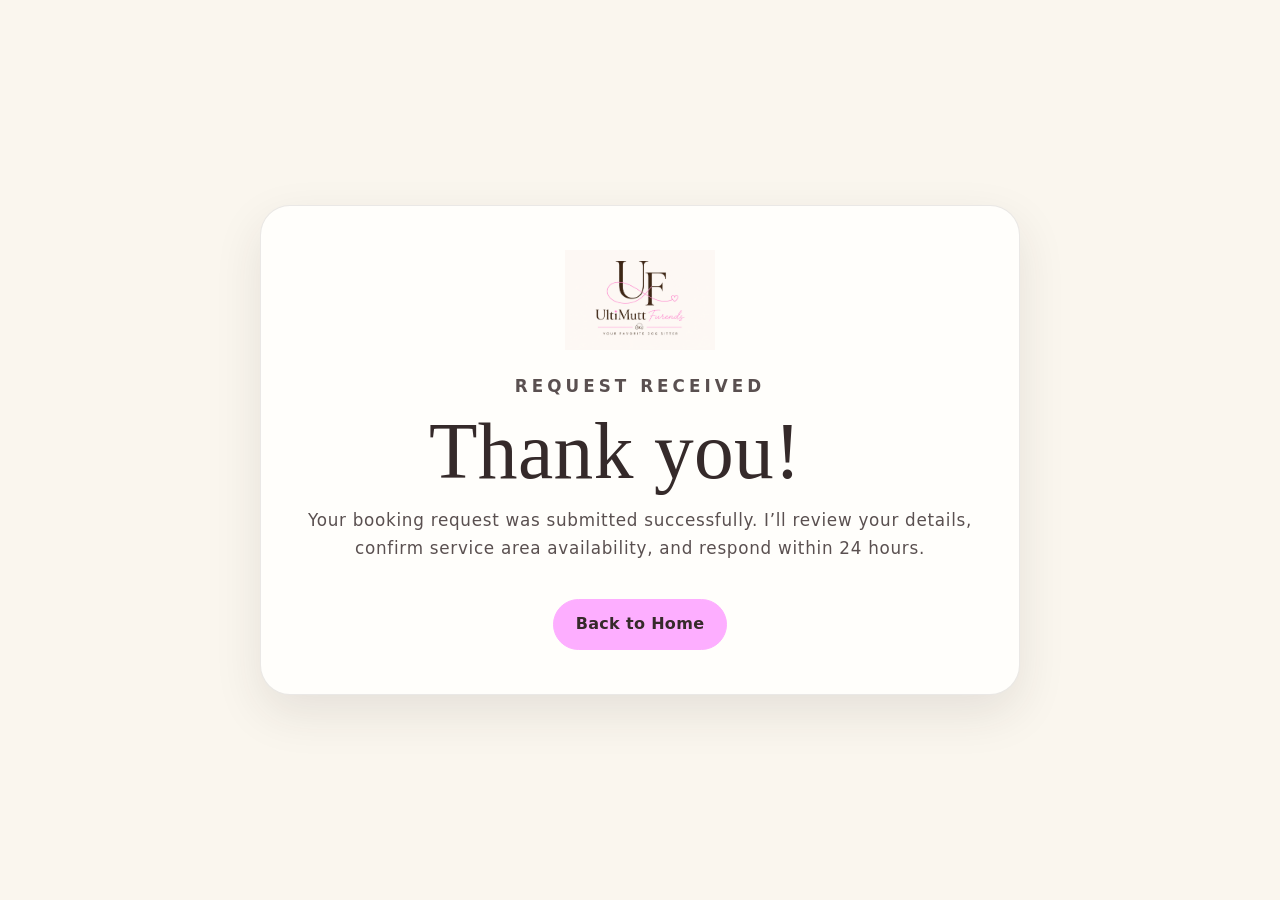
==== success.html @ 4b1de844 "Add files via upload V17" ====
<!DOCTYPE html>
<html lang="en">
<head>
  <meta charset="UTF-8" />
  <meta name="viewport" content="width=device-width, initial-scale=1.0" />
  <title>Booking Request Received | UltiMutt Furends</title>
  <link rel="icon" href="./assets/favicon.ico?v=16" sizes="any" />
  <link rel="icon" type="image/png" href="./assets/favicon.png?v=16" />
  <link rel="stylesheet" href="./style.css?v=16" />
  <style>
    body{min-height:100vh;display:grid;place-items:center;padding:28px;text-align:center}
    .success-card{max-width:760px;background:#fffefb;border:1px solid rgba(53,42,42,.10);border-radius:30px;padding:44px;box-shadow:0 18px 48px rgba(53,42,42,.10)}
    .success-card img{width:150px;margin:0 auto 22px}
    .success-card h1{font-size:clamp(2.7rem,6vw,4.8rem);margin-bottom:14px}
    .success-card p{color:#5a5050;font-size:1.05rem}
    .success-card .btn{margin-top:20px}
  </style>
</head>
<body>
  <main class="success-card">
    <img src="./assets/logo.png" alt="UltiMutt Furends logo">
    <p class="eyebrow">Request Received</p>
    <h1>Thank you!</h1>
    <p>Your booking request was submitted successfully. I’ll review your details, confirm service area availability, and respond within 24 hours.</p>
    <a class="btn primary" href="/">Back to Home</a>
  </main>
</body>
</html>
---- style.css ----
:root{
  --cream:#FAF6EE;
  --cream2:#FCFBF4;
  --pink:#FDAEFF;
  --pink2:#EF79ED;
  --brown:#352A2A;
  --muted:#8b7c7c;
  --white:#fffefb;
  --line:rgba(53,42,42,.10);
  --shadow:0 18px 48px rgba(53,42,42,.10);
}
*{box-sizing:border-box}
html{scroll-behavior:smooth}
body{
  margin:0;background:var(--cream);color:var(--brown);
  font-family:'Quicksand',system-ui,sans-serif;
  font-weight:300;letter-spacing:.045em;line-height:1.68;overflow-x:hidden;
}
img{max-width:100%;display:block}
.site-header{
  position:sticky;top:0;z-index:1000;min-height:104px;
  display:flex;align-items:center;justify-content:space-between;
  padding:10px clamp(22px,5vw,78px);
  background:rgba(250,246,238,.94);backdrop-filter:blur(14px);
  border-bottom:1px solid var(--line);
}
.brand img{width:130px;background:transparent!important}
.nav{display:flex;align-items:center;gap:24px}
.nav a{
  color:var(--brown);text-decoration:none;
  font-size:.82rem;font-weight:600;text-transform:uppercase;letter-spacing:.08em;
}
.nav-cta{
  background:var(--pink);border-radius:999px;
  padding:11px 18px;text-transform:none!important;font-weight:700!important;letter-spacing:.02em!important;
}
.nav-toggle{display:none;background:transparent;border:0;font-size:1.7rem;color:var(--brown)}
.paw-field{
  position:absolute;inset:0;z-index:0;pointer-events:none;overflow:hidden;
}
.paw-field span{
  position:absolute;font-size:.92rem;opacity:0;
  animation:walkingFade 8.5s ease-in-out infinite;
  filter:saturate(.8);
}
.paw-field span:nth-child(1){left:3%;top:12%;animation-delay:.1s;transform:rotate(-16deg)}
.paw-field span:nth-child(2){left:5%;top:18%;animation-delay:.9s;transform:rotate(14deg)}
.paw-field span:nth-child(3){left:2%;top:31%;animation-delay:1.7s;transform:rotate(-9deg)}
.paw-field span:nth-child(4){left:6%;top:39%;animation-delay:2.5s;transform:rotate(18deg)}
.paw-field span:nth-child(5){left:3%;top:58%;animation-delay:3.3s;transform:rotate(-14deg)}
.paw-field span:nth-child(6){left:7%;top:72%;animation-delay:4.1s;transform:rotate(10deg)}
.paw-field span:nth-child(7){left:4%;top:88%;animation-delay:4.9s;transform:rotate(-18deg)}
.paw-field span:nth-child(8){right:4%;top:10%;animation-delay:.5s;transform:rotate(15deg)}
.paw-field span:nth-child(9){right:2%;top:23%;animation-delay:1.3s;transform:rotate(-12deg)}
.paw-field span:nth-child(10){right:6%;top:36%;animation-delay:2.1s;transform:rotate(17deg)}
.paw-field span:nth-child(11){right:3%;top:49%;animation-delay:2.9s;transform:rotate(-10deg)}
.paw-field span:nth-child(12){right:7%;top:61%;animation-delay:3.7s;transform:rotate(12deg)}
.paw-field span:nth-child(13){right:2%;top:76%;animation-delay:4.5s;transform:rotate(-15deg)}
.paw-field span:nth-child(14){right:5%;top:91%;animation-delay:5.3s;transform:rotate(18deg)}
.paw-field span:nth-child(15){left:12%;top:48%;animation-delay:6.1s;transform:rotate(9deg)}
.paw-field span:nth-child(16){right:13%;top:68%;animation-delay:6.9s;transform:rotate(-9deg)}
.paw-field span:nth-child(17){left:14%;top:82%;animation-delay:7.7s;transform:rotate(14deg)}
.paw-field span:nth-child(18){right:15%;top:18%;animation-delay:8.5s;transform:rotate(-14deg)}
@keyframes walkingFade{
  0%{opacity:0;translate:0 18px;scale:.85}
  16%{opacity:.18}
  38%{opacity:.18}
  64%{opacity:0;translate:0 -22px;scale:1}
  100%{opacity:0;translate:0 -22px;scale:1}
}
main,header,footer{position:relative;z-index:1}
.hero{
  display:grid;grid-template-columns:1fr .72fr;gap:52px;align-items:center;
  padding:clamp(46px,7vw,82px) clamp(24px,7vw,112px) clamp(44px,7vw,78px);
}
.eyebrow{
  margin:0 0 12px;color:var(--pink2);font-weight:700;font-size:.76rem;
  text-transform:uppercase;letter-spacing:.24em;
}
h1,h2,h3{
  font-family:'DM Serif Display',serif;
  font-weight:400;letter-spacing:.005em;line-height:.96;color:var(--brown);margin:0 0 18px;
}
h1{font-size:clamp(3.9rem,7.5vw,6.8rem);max-width:700px}
h2{font-size:clamp(2.35rem,4.6vw,4.05rem)}
h3{font-size:clamp(1.45rem,2.4vw,2rem)}
.hero-subtitle{max-width:580px;font-size:1.06rem;color:#5f5353}
.mini-divider{display:flex;align-items:center;gap:14px;margin:10px 0 18px;width:min(350px,80%)}
.mini-divider span{height:2px;background:var(--pink);flex:1}.mini-divider b{font-size:1.6rem;color:var(--pink2);font-weight:300}
.hero-buttons{display:flex;gap:13px;flex-wrap:wrap;margin-top:24px}
.btn{
  display:inline-flex;align-items:center;justify-content:center;min-height:44px;
  padding:11px 22px;border-radius:999px;border:1.4px solid var(--brown);
  color:var(--brown);text-decoration:none;font-weight:700;letter-spacing:.02em;cursor:pointer;opacity:1;
}
.btn.primary{background:var(--pink);border-color:var(--pink)}
.btn.secondary{background:transparent}
.hero-visual{
  background:rgba(255,254,251,.60);border:1px solid var(--line);
  border-radius:32px;padding:24px;box-shadow:var(--shadow)
}
.hero-visual img{background:transparent!important}
.soft-marquee{
  overflow:hidden;background:linear-gradient(90deg,#fff7fb,#fde8ff,#fff7fb);
  padding:12px 0;border-top:1px solid var(--line);border-bottom:1px solid var(--line)
}
.soft-marquee-track{display:flex;gap:40px;white-space:nowrap;animation:marquee 36s linear infinite;font-weight:500;color:#5a4c4c;font-size:.88rem}
.soft-marquee-track span:after{content:"♡";color:var(--pink2);margin-left:36px}
@keyframes marquee{to{transform:translateX(-50%)}}
.section{padding:clamp(50px,7vw,82px) clamp(24px,7vw,112px)}
.section-heading{text-align:center;max-width:760px;margin:0 auto 34px}
.section-heading p,.copy-block p,.area-inner p,.booking-intro p,.service-card p,.memorial-card p{color:#5a5050}
.services{background:var(--cream2)}
.service-grid{display:grid;grid-template-columns:repeat(4,1fr);gap:18px}
.service-card{
  appearance:none;text-align:left;background:var(--white);border:1px solid var(--line);
  border-radius:24px;padding:24px;box-shadow:0 12px 32px rgba(53,42,42,.06);
  cursor:pointer;color:var(--brown);transition:transform .25s ease,box-shadow .25s ease,border-color .25s ease;
  font-family:'Quicksand',system-ui,sans-serif;font-weight:300;letter-spacing:.045em;
}
.service-card:hover,.service-card.active{
  transform:translateY(-7px);box-shadow:0 20px 46px rgba(253,174,255,.22);border-color:rgba(253,174,255,.8)
}
.service-icon{
  width:56px;height:56px;min-width:56px;min-height:56px;border-radius:50%;background:rgba(253,174,255,.55);
  display:grid;place-items:center;font-size:1.8rem;line-height:1;margin-bottom:14px;font-family:serif
}
.service-card h3{font-size:1.82rem}.service-card small{font-weight:700;color:var(--pink2)}
.service-card p{font-family:'Quicksand',system-ui,sans-serif!important;font-weight:300!important;letter-spacing:.045em}
.service-detail{
  max-width:850px;margin:22px auto 0;background:var(--white);
  border:1px solid var(--line);border-radius:24px;padding:24px 28px;box-shadow:0 10px 26px rgba(53,42,42,.05);
  transition:opacity .22s ease;
}
.two-col{display:grid;grid-template-columns:.82fr 1.18fr;gap:48px;align-items:center}
.image-card{border-radius:30px;background:var(--white);padding:12px;box-shadow:var(--shadow)}
.image-card img{width:100%;aspect-ratio:4/4.35;object-fit:cover;object-position:center;border-radius:22px}
.copy-block{background:rgba(255,254,251,.68);border:1px solid var(--line);border-radius:30px;padding:clamp(26px,4vw,42px)}
.polaroid-grid{display:grid;grid-template-columns:repeat(5,1fr);gap:20px;align-items:start}
.polaroid{
  margin:0;background:var(--white);padding:11px 11px 18px;border-radius:13px;
  box-shadow:0 12px 32px rgba(53,42,42,.10);border:1px solid rgba(53,42,42,.08);
  transition:transform .25s ease,box-shadow .25s ease;position:relative;will-change:transform;
}
.polaroid:nth-child(5n+1){transform:rotate(-3deg)}
.polaroid:nth-child(5n+2){transform:rotate(2.4deg) translateY(8px)}
.polaroid:nth-child(5n+3){transform:rotate(-1.6deg) translateY(-5px)}
.polaroid:nth-child(5n+4){transform:rotate(3.2deg) translateY(6px)}
.polaroid:nth-child(5n){transform:rotate(-2.2deg) translateY(-2px)}
.polaroid:hover{
  transform:translateY(-12px) rotate(0deg) scale(1.045)!important;
  box-shadow:0 24px 58px rgba(53,42,42,.18);z-index:4
}
.polaroid:hover img{transform:scale(1.05)}
.polaroid:before{
  content:"";position:absolute;top:-11px;left:50%;width:54px;height:22px;transform:translateX(-50%) rotate(-2deg);
  background:rgba(253,174,255,.38);border-radius:2px;z-index:2;
}
.polaroid img{width:100%;aspect-ratio:1/1;object-fit:cover;object-position:center;border-radius:8px;transition:transform .32s ease}
.polaroid figcaption{
  text-align:center;font-family:'Sacramento',cursive;font-size:1.9rem;letter-spacing:0;color:var(--brown);line-height:1.1;margin-top:8px
}
.testimonials{background:var(--cream2)}
.testimonial-shell{max-width:880px;margin:auto;position:relative}
.testimonial-card{
  opacity:0;visibility:hidden;position:absolute;inset:0;
  background:var(--white);border:1px solid var(--line);border-radius:28px;
  padding:34px 54px;text-align:center;box-shadow:var(--shadow);
  transition:opacity .75s ease,visibility .75s ease;min-height:230px;
}
.testimonial-card.active{opacity:1;visibility:visible;position:relative}
.testimonial-card p{font-size:1.08rem}.testimonial-card strong{display:block;margin-top:16px;font-weight:700;color:var(--brown)}
.slide-btn{
  position:absolute;top:50%;transform:translateY(-50%);width:39px;height:39px;border-radius:50%;
  border:1px solid var(--line);background:var(--pink);font-size:1.65rem;cursor:pointer;color:var(--brown);z-index:3
}
.prev{left:-19px}.next{right:-19px}
.service-area-compact{padding:30px clamp(24px,7vw,112px);background:linear-gradient(90deg,#fffaf1,#fff7fb)}
.area-inner{
  max-width:1050px;margin:auto;display:flex;align-items:center;justify-content:space-between;gap:24px;
  background:rgba(255,254,251,.75);border:1px solid var(--line);border-radius:24px;padding:24px 28px
}
.area-inner h2{font-size:2.6rem}.area-inner p{max-width:700px;margin:0}
.faq-list{max-width:900px;margin:auto}
details{background:var(--white);border:1px solid var(--line);border-radius:18px;margin-bottom:12px;padding:17px 21px}
summary{cursor:pointer;font-weight:700;letter-spacing:.03em}
.memorials{background:var(--cream2)}
.memorial-grid{max-width:1040px;margin:auto;display:grid;gap:22px}
.memorial-card{
  display:grid;grid-template-columns:250px 1fr;gap:26px;align-items:center;
  background:var(--white);border:1px solid var(--line);border-radius:28px;padding:18px;box-shadow:0 12px 32px rgba(53,42,42,.06)
}
.memorial-card img{width:100%;aspect-ratio:1/1;object-fit:cover;border-radius:20px}
.booking-strip{padding:56px clamp(24px,7vw,112px) 72px}
.booking-card{
  max-width:960px;margin:auto;display:grid;grid-template-columns:.7fr 1.3fr;gap:30px;
  background:rgba(255,254,251,.82);border:1px solid var(--line);border-radius:28px;padding:30px;box-shadow:var(--shadow)
}
.booking-card h2{font-size:clamp(2.35rem,4vw,3.6rem)}
.form-row{display:grid;grid-template-columns:1fr 1fr;gap:12px}
.booking-form label{display:block;font-size:.82rem;font-weight:600;margin-bottom:9px;letter-spacing:.03em}
input,select,textarea{
  width:100%;margin-top:5px;border:1px solid rgba(53,42,42,.16);border-radius:12px;
  padding:10px 12px;background:var(--cream2);font:inherit;font-size:.9rem;color:var(--brown)
}
textarea{resize:vertical}.form-note{font-size:.76rem;color:var(--muted)}
footer{background:var(--cream);border-top:1px solid var(--line);text-align:center;padding:34px 20px}
footer img{width:142px;margin:0 auto 10px;background:transparent!important}footer p{font-size:.88rem;color:#6b5c5c}
.reveal{opacity:0;transform:translateY(18px);transition:.65s ease}.reveal.visible{opacity:1;transform:none}
@media(max-width:1050px){
  .hero,.two-col,.booking-card{grid-template-columns:1fr}
  .service-grid{grid-template-columns:repeat(2,1fr)}
  .polaroid-grid{grid-template-columns:repeat(3,1fr)}
  .memorial-card{grid-template-columns:1fr}
}
@media(max-width:720px){
  .site-header{height:auto}.brand img{width:108px}.nav-toggle{display:block}
  .nav{display:none;position:absolute;top:82px;left:0;right:0;background:var(--cream);padding:20px;flex-direction:column;border-bottom:1px solid var(--line)}
  .nav.open{display:flex}
  h1{font-size:3.45rem}
  .service-grid,.polaroid-grid,.form-row{grid-template-columns:1fr}
  .area-inner{flex-direction:column;align-items:flex-start}
  .slide-btn{display:none}
  .testimonial-card{padding:28px 24px}
}


/* ULTIMUTT V8 verification styles */
.version-marker{
  margin-top:6px;
  font-size:.72rem;
  color:#9b8585;
  letter-spacing:.08em;
  text-transform:uppercase;
}
.brand img,
footer img,
.hero-visual img{
  background:transparent !important;
}


/* ULTIMUTT V9 updates */
.hero-photos{
  position:relative;
  min-height:390px;
  background:transparent;
  border:0;
  box-shadow:none;
  padding:0;
}
.hero-photo{
  position:absolute;
  object-fit:cover;
  border:12px solid var(--white);
  box-shadow:var(--shadow);
}
.hero-photo-one{
  width:74%;
  aspect-ratio:1.55/1;
  right:0;
  top:0;
  border-radius:32px;
  transform:rotate(1.6deg);
}
.hero-photo-two{
  width:58%;
  aspect-ratio:1.55/1;
  left:0;
  bottom:0;
  border-radius:28px;
  transform:rotate(-2.2deg);
}
.service-icon{
  display:none !important;
}
.service-card{
  padding-top:30px;
}
.service-detail{
  display:none !important;
}
.polaroid:nth-child(6n+1){transform:rotate(-4deg) translateY(2px)}
.polaroid:nth-child(6n+2){transform:rotate(3deg) translateY(12px)}
.polaroid:nth-child(6n+3){transform:rotate(-2.2deg) translateY(-6px)}
.polaroid:nth-child(6n+4){transform:rotate(4deg) translateY(8px)}
.polaroid:nth-child(6n+5){transform:rotate(-3deg) translateY(-2px)}
.polaroid:nth-child(6n){transform:rotate(2.2deg) translateY(6px)}
@media(max-width:1050px){
  .hero-photos{min-height:430px}
}
@media(max-width:720px){
  .hero-photos{min-height:330px}
  .hero-photo-one{width:82%}
  .hero-photo-two{width:68%}
}


/* ULTIMUTT V10 requested updates */
.hero-banner{
  background:transparent;
  border:0;
  box-shadow:none;
  padding:0;
  min-height:0;
}
.hero-banner img{
  width:100%;
  aspect-ratio:1.45/1;
  object-fit:cover;
  object-position:center;
  border-radius:34px;
  border:12px solid var(--white);
  box-shadow:var(--shadow);
}
.soft-marquee-track span{
  text-transform:uppercase;
  letter-spacing:.16em;
}
.heading-paw,
.outline-heart{
  color:var(--pink2);
  font-family:'DM Serif Display',serif;
  font-weight:400;
}
.heading-paw{
  font-size:.72em;
  -webkit-text-stroke:1px var(--pink2);
  color:transparent;
}
.outline-heart{
  font-size:.78em;
  -webkit-text-stroke:1px var(--pink2);
  color:transparent;
  vertical-align:.04em;
}
.image-card-tagged{
  position:relative;
  overflow:visible;
}
.image-tag{
  position:absolute;
  left:50%;
  bottom:28px;
  transform:translateX(-50%) rotate(-4deg);
  background:var(--pink);
  color:var(--brown);
  padding:15px 34px;
  border-radius:999px;
  font-family:'Sacramento',cursive;
  font-size:clamp(1.9rem,3vw,3.1rem);
  line-height:1;
  white-space:nowrap;
  box-shadow:0 18px 38px rgba(53,42,42,.14);
}
.paw-field span{
  font-size:1.28rem;
}
.hero .paw-field span,
.hero ~ .paw-field span{
  font-size:1.35rem;
}
@media(max-width:720px){
  .hero-banner img{aspect-ratio:1.05/1}
  .image-tag{
    bottom:20px;
    font-size:1.85rem;
    padding:12px 24px;
  }
}


/* V11 refinements */
.image-tag{
  bottom:18px !important;
  font-size:1.4rem !important;
  padding:10px 22px !important;
}
.image-card-tagged{
  max-width:420px;
}
.heading-paw{
  color:#f08bd8 !important;
  -webkit-text-stroke:0 !important;
}
.forever-furend img,
.memorial img{
  object-position:center top !important;
}


/* ULTIMUTT V12 layout updates */
h1{
  font-size:clamp(3.15rem,6.2vw,5.55rem) !important;
  max-width:620px !important;
}
.hero-banner{
  position:relative;
}
.hero-badge{
  position:absolute;
  right:18px;
  top:18px;
  background:var(--pink);
  color:var(--brown);
  padding:9px 18px;
  border-radius:999px;
  font-family:'Sacramento',cursive;
  font-size:clamp(1.35rem,2vw,2rem);
  line-height:1;
  box-shadow:0 12px 28px rgba(53,42,42,.13);
  transform:rotate(-4deg);
  white-space:nowrap;
}
.image-tag{
  display:none !important;
}
.about-photo-stack{
  display:grid;
  gap:18px;
}
.about-horizontal-card{
  background:var(--white);
  border:1px solid var(--line);
  border-radius:26px;
  padding:10px;
  box-shadow:var(--shadow);
  transform:rotate(-1.2deg);
}
.about-horizontal-card:nth-child(2){
  transform:rotate(1.4deg);
}
.about-horizontal-card img{
  width:100%;
  aspect-ratio:1.85/1;
  object-fit:cover;
  object-position:center;
  border-radius:18px;
}
.outline-heart{
  display:none !important;
}
@media(max-width:720px){
  .hero-badge{
    right:12px;
    top:12px;
    font-size:1.25rem;
    padding:8px 14px;
  }
  .about-horizontal-card img{
    aspect-ratio:1.45/1;
  }
}


/* V13 badge reposition */
.hero-badge{
  top:auto !important;
  bottom:16px !important;
  right:16px !important;
  font-size:clamp(1rem,1.3vw,1.45rem) !important;
  padding:7px 14px !important;
  transform:rotate(-3deg) !important;
}


/* V14 smaller hero sticker */
.hero-badge{
    bottom:12px !important;
    right:12px !important;
    font-size:0.9rem !important;
    padding:6px 12px !important;
    max-width:240px !important;
    border-radius:999px !important;
}


/* V15 Lilly photo fixes */
.memorial-card img{
  object-position:center top !important;
}
.about-horizontal-card img{
  object-position:center center !important;
}
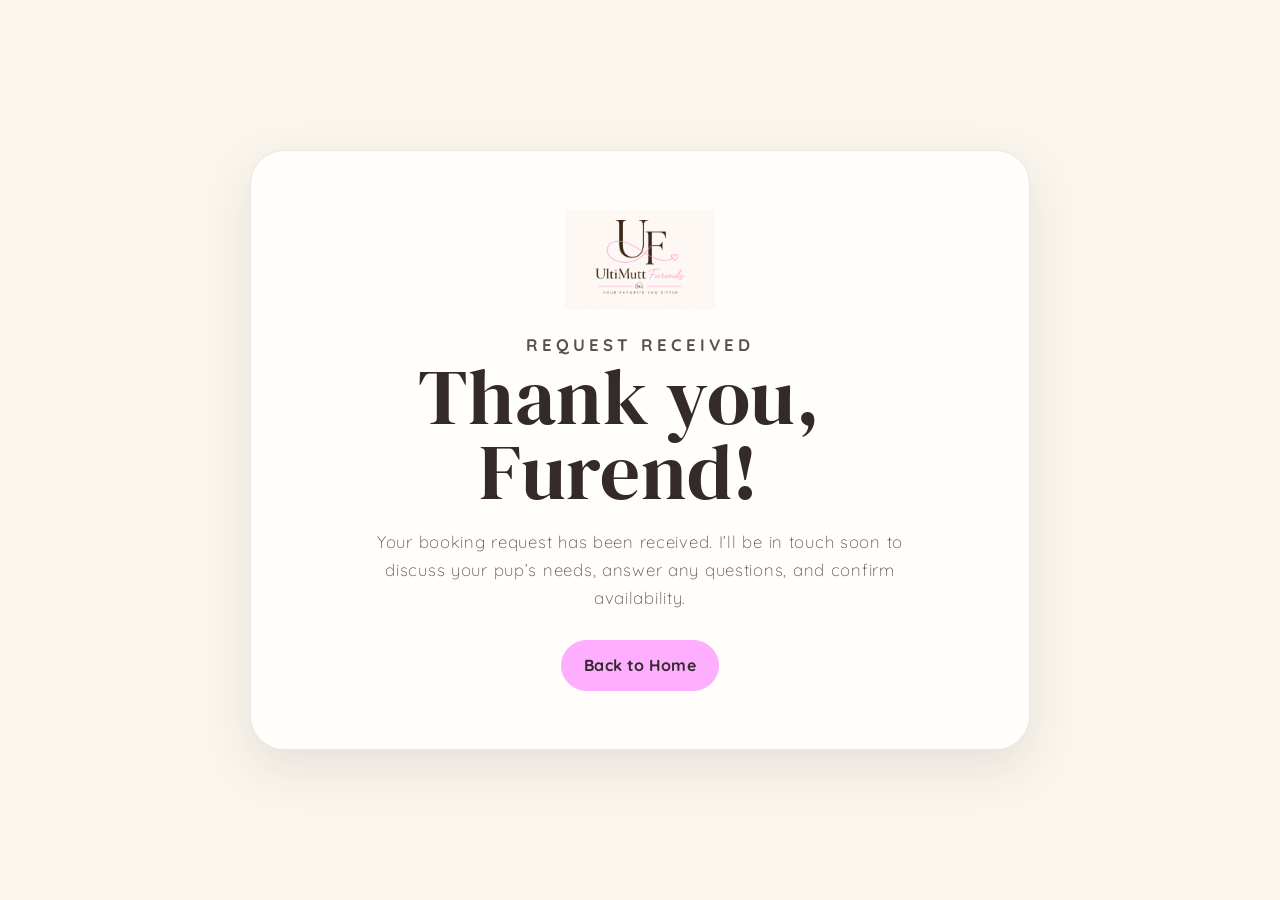
==== commit 8941fa84: "Add files via upload" ====
--- a/success.html
+++ b/success.html
@@ -3,25 +3,60 @@
 <head>
   <meta charset="UTF-8" />
   <meta name="viewport" content="width=device-width, initial-scale=1.0" />
-  <title>Booking Request Received | UltiMutt Furends</title>
-  <link rel="icon" href="./assets/favicon.ico?v=16" sizes="any" />
-  <link rel="icon" type="image/png" href="./assets/favicon.png?v=16" />
-  <link rel="stylesheet" href="./style.css?v=16" />
+  <title>UltiMutt Furends | Pet Care</title>
+  <link rel="icon" href="./assets/favicon.ico?v=24" sizes="any" />
+  <link rel="icon" type="image/png" href="./assets/favicon.png?v=24" />
+  <link rel="apple-touch-icon" href="./assets/favicon.png?v=24" />
+  <link rel="preconnect" href="https://fonts.googleapis.com">
+  <link rel="preconnect" href="https://fonts.gstatic.com" crossorigin>
+  <link href="https://fonts.googleapis.com/css2?family=DM+Serif+Display:ital@0;1&family=Quicksand:wght@300;400;500;600;700&family=Sacramento&display=swap" rel="stylesheet">
+  <link rel="stylesheet" href="./style.css?v=24" />
   <style>
-    body{min-height:100vh;display:grid;place-items:center;padding:28px;text-align:center}
-    .success-card{max-width:760px;background:#fffefb;border:1px solid rgba(53,42,42,.10);border-radius:30px;padding:44px;box-shadow:0 18px 48px rgba(53,42,42,.10)}
-    .success-card img{width:150px;margin:0 auto 22px}
-    .success-card h1{font-size:clamp(2.7rem,6vw,4.8rem);margin-bottom:14px}
-    .success-card p{color:#5a5050;font-size:1.05rem}
-    .success-card .btn{margin-top:20px}
+    body{
+      min-height:100vh;
+      display:grid;
+      place-items:center;
+      padding:28px;
+      text-align:center;
+      background:var(--cream);
+    }
+    .success-card{
+      width:min(780px,92vw);
+      background:var(--white);
+      border:1px solid var(--line);
+      border-radius:34px;
+      padding:clamp(34px,6vw,58px);
+      box-shadow:var(--shadow);
+    }
+    .success-card img{
+      width:150px;
+      margin:0 auto 22px;
+      background:transparent;
+    }
+    .success-card h1{
+      font-family:'DM Serif Display',serif;
+      font-size:clamp(3.25rem,7vw,5.8rem);
+      line-height:.95;
+      margin:0 0 18px;
+      color:var(--brown);
+    }
+    .success-card p{
+      max-width:580px;
+      margin:0 auto;
+      color:#5a5050;
+      font-size:1.05rem;
+    }
+    .success-card .btn{
+      margin-top:28px;
+    }
   </style>
 </head>
 <body>
   <main class="success-card">
     <img src="./assets/logo.png" alt="UltiMutt Furends logo">
     <p class="eyebrow">Request Received</p>
-    <h1>Thank you!</h1>
-    <p>Your booking request was submitted successfully. I’ll review your details, confirm service area availability, and respond within 24 hours.</p>
+    <h1>Thank you, Furend!</h1>
+    <p>Your booking request has been received. I’ll be in touch soon to discuss your pup’s needs, answer any questions, and confirm availability.</p>
     <a class="btn primary" href="/">Back to Home</a>
   </main>
 </body>
--- a/style.css
+++ b/style.css
@@ -482,3 +482,79 @@
 .about-horizontal-card img{
   object-position:center center !important;
 }
+
+
+/* ULTIMUTT V19 inline confirmation */
+.form-success-message{
+  display:none;
+  margin-top:1.4rem;
+  padding:1.45rem 1.6rem;
+  text-align:center;
+  background:var(--white);
+  border:2px solid rgba(253,174,255,.85);
+  border-radius:24px;
+  box-shadow:0 14px 34px rgba(53,42,42,.08);
+  animation:fadeUp .4s ease;
+}
+.form-success-message.show{
+  display:block;
+}
+.form-success-message h3{
+  margin:.35rem 0 .45rem;
+  font-family:'DM Serif Display',serif;
+  font-size:clamp(2rem,4vw,3rem);
+  line-height:1;
+  color:var(--brown);
+}
+.form-success-message p{
+  max-width:560px;
+  margin:0 auto;
+  color:#5a5050;
+}
+.success-icon{
+  font-size:1.7rem;
+}
+@keyframes fadeUp{
+  from{opacity:0;transform:translateY(14px);}
+  to{opacity:1;transform:translateY(0);}
+}
+
+
+/* ULTIMUTT V21 inline confirmation */
+.form-success-message{
+  display:none;
+  margin-top:1.4rem;
+  padding:1.45rem 1.6rem;
+  text-align:center;
+  background:var(--white);
+  border:2px solid rgba(253,174,255,.85);
+  border-radius:24px;
+  box-shadow:0 14px 34px rgba(53,42,42,.08);
+  animation:fadeUp .4s ease;
+}
+.form-success-message.show{
+  display:block;
+}
+.form-success-message h3{
+  margin:.35rem 0 .45rem;
+  font-family:'DM Serif Display',serif;
+  font-size:clamp(2rem,4vw,3rem);
+  line-height:1;
+  color:var(--brown);
+}
+.form-success-message p{
+  max-width:560px;
+  margin:0 auto;
+  color:#5a5050;
+}
+.success-icon{
+  font-size:1.7rem;
+}
+.booking-form button[disabled]{
+  opacity:.65;
+  cursor:not-allowed;
+}
+@keyframes fadeUp{
+  from{opacity:0;transform:translateY(14px);}
+  to{opacity:1;transform:translateY(0);}
+}
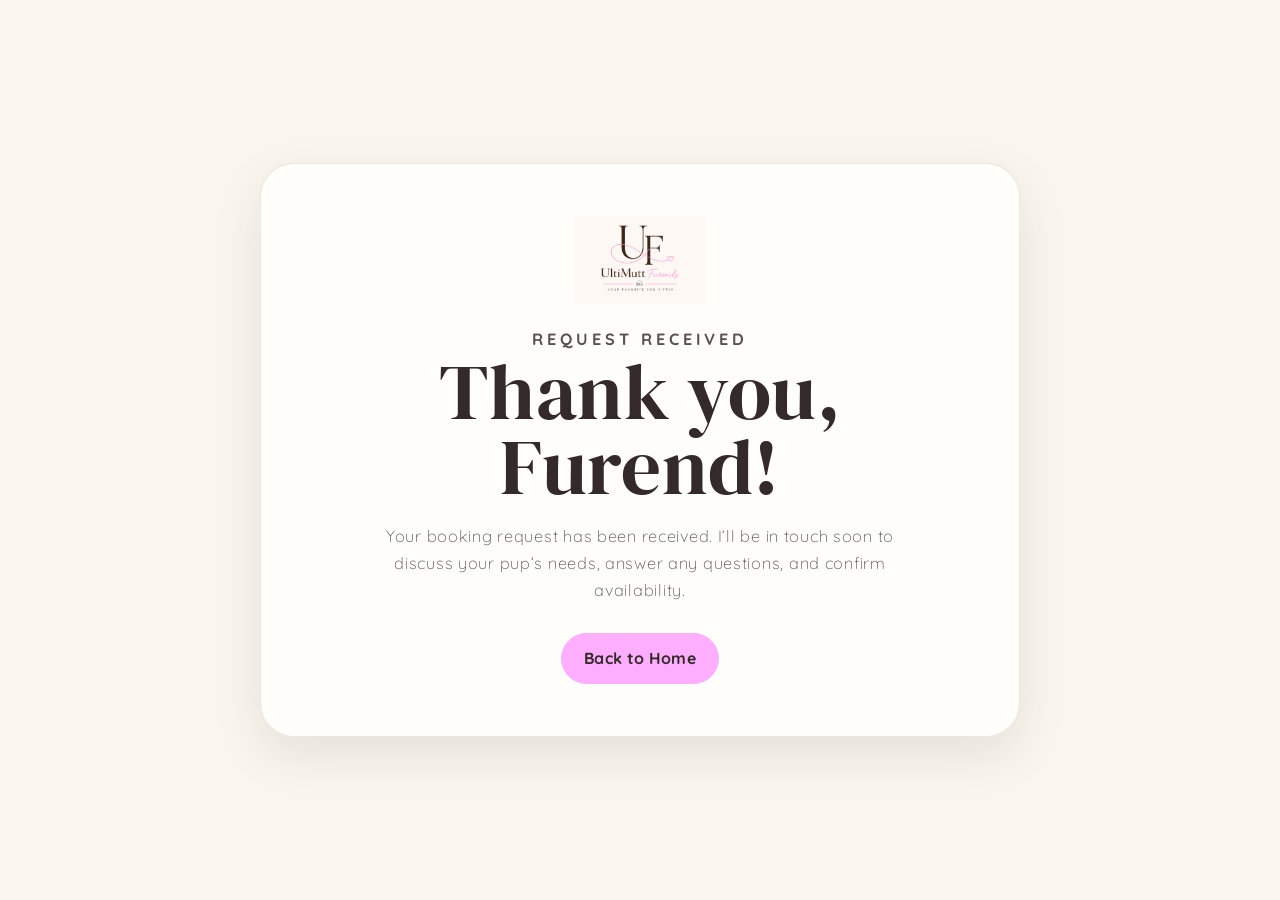
==== commit de40d7eb: "Add files via upload" ====
--- a/success.html
+++ b/success.html
@@ -4,13 +4,13 @@
   <meta charset="UTF-8" />
   <meta name="viewport" content="width=device-width, initial-scale=1.0" />
   <title>UltiMutt Furends | Pet Care</title>
-  <link rel="icon" href="./assets/favicon.ico?v=24" sizes="any" />
-  <link rel="icon" type="image/png" href="./assets/favicon.png?v=24" />
-  <link rel="apple-touch-icon" href="./assets/favicon.png?v=24" />
+  <link rel="icon" href="./assets/favicon.ico?v=25" sizes="any" />
+  <link rel="icon" type="image/png" href="./assets/favicon.png?v=25" />
+  <link rel="apple-touch-icon" href="./assets/favicon.png?v=25" />
   <link rel="preconnect" href="https://fonts.googleapis.com">
   <link rel="preconnect" href="https://fonts.gstatic.com" crossorigin>
   <link href="https://fonts.googleapis.com/css2?family=DM+Serif+Display:ital@0;1&family=Quicksand:wght@300;400;500;600;700&family=Sacramento&display=swap" rel="stylesheet">
-  <link rel="stylesheet" href="./style.css?v=24" />
+  <link rel="stylesheet" href="./style.css?v=25" />
   <style>
     body{
       min-height:100vh;
@@ -21,30 +21,42 @@
       background:var(--cream);
     }
     .success-card{
-      width:min(780px,92vw);
+      width:min(760px,92vw);
       background:var(--white);
       border:1px solid var(--line);
       border-radius:34px;
-      padding:clamp(34px,6vw,58px);
+      padding:clamp(32px,5vw,52px);
       box-shadow:var(--shadow);
+      display:flex;
+      flex-direction:column;
+      align-items:center;
+      justify-content:center;
     }
     .success-card img{
-      width:150px;
+      width:132px;
       margin:0 auto 22px;
       background:transparent;
     }
+    .success-card .eyebrow{
+      text-align:center;
+      margin-left:auto;
+      margin-right:auto;
+    }
     .success-card h1{
       font-family:'DM Serif Display',serif;
-      font-size:clamp(3.25rem,7vw,5.8rem);
+      font-size:clamp(2.65rem,5.3vw,4.45rem);
       line-height:.95;
-      margin:0 0 18px;
+      margin:0 auto 18px;
       color:var(--brown);
+      text-align:center;
+      max-width:650px;
     }
     .success-card p{
-      max-width:580px;
+      max-width:570px;
       margin:0 auto;
       color:#5a5050;
-      font-size:1.05rem;
+      font-size:1.02rem;
+      text-align:center;
     }
     .success-card .btn{
       margin-top:28px;
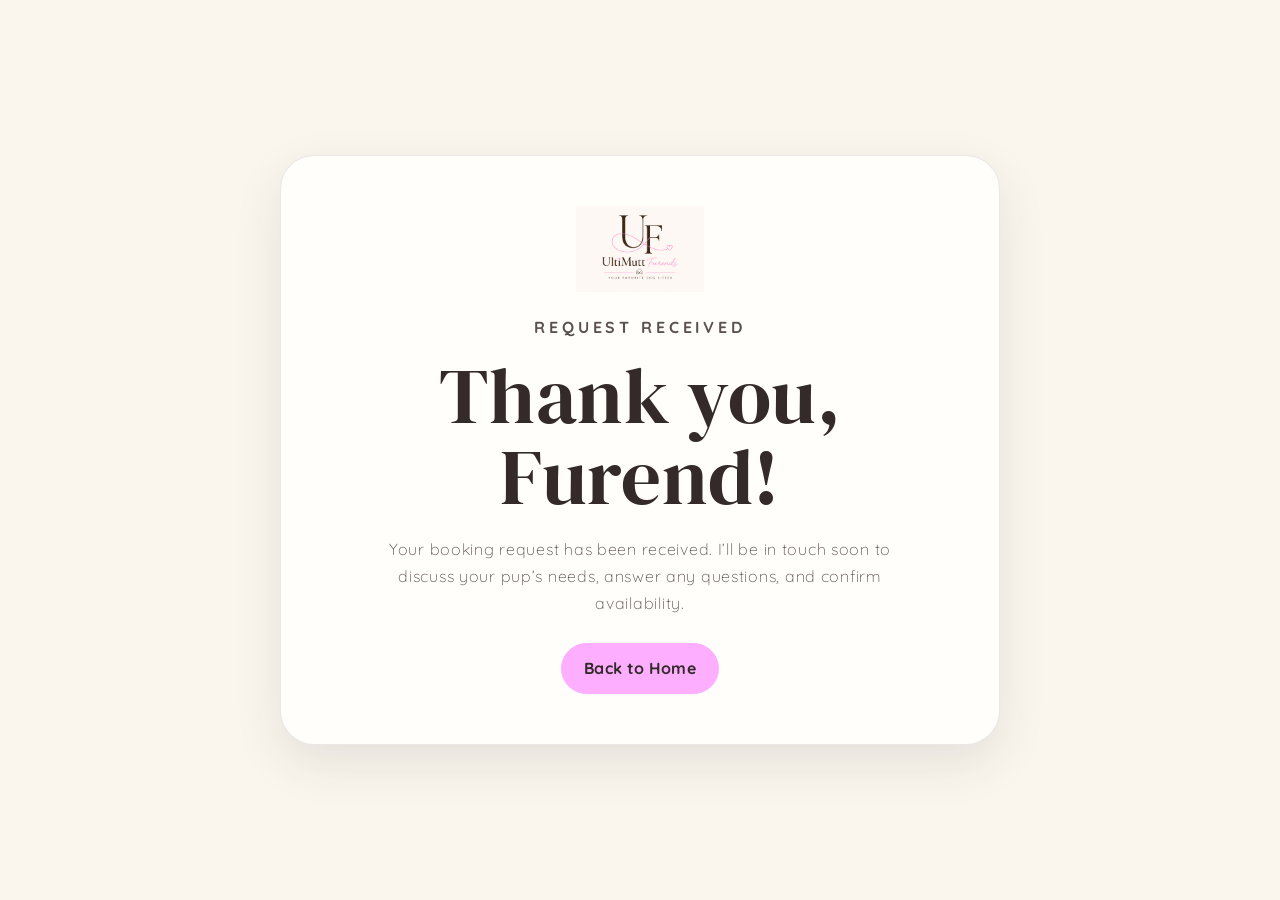
==== commit d4676641: "Add files via upload" ====
--- a/success.html
+++ b/success.html
@@ -4,13 +4,14 @@
   <meta charset="UTF-8" />
   <meta name="viewport" content="width=device-width, initial-scale=1.0" />
   <title>UltiMutt Furends | Pet Care</title>
-  <link rel="icon" href="./assets/favicon.ico?v=25" sizes="any" />
-  <link rel="icon" type="image/png" href="./assets/favicon.png?v=25" />
-  <link rel="apple-touch-icon" href="./assets/favicon.png?v=25" />
+  <link rel="shortcut icon" href="./assets/favicon.ico?v=26" />
+  <link rel="icon" href="./assets/favicon.ico?v=26" sizes="any" />
+  <link rel="icon" type="image/png" href="./assets/favicon.png?v=26" />
+  <link rel="apple-touch-icon" href="./assets/favicon.png?v=26" />
   <link rel="preconnect" href="https://fonts.googleapis.com">
   <link rel="preconnect" href="https://fonts.gstatic.com" crossorigin>
   <link href="https://fonts.googleapis.com/css2?family=DM+Serif+Display:ital@0;1&family=Quicksand:wght@300;400;500;600;700&family=Sacramento&display=swap" rel="stylesheet">
-  <link rel="stylesheet" href="./style.css?v=25" />
+  <link rel="stylesheet" href="./style.css?v=26" />
   <style>
     body{
       min-height:100vh;
@@ -21,11 +22,11 @@
       background:var(--cream);
     }
     .success-card{
-      width:min(760px,92vw);
+      width:min(720px,92vw);
       background:var(--white);
       border:1px solid var(--line);
       border-radius:34px;
-      padding:clamp(32px,5vw,52px);
+      padding:clamp(30px,5vw,50px);
       box-shadow:var(--shadow);
       display:flex;
       flex-direction:column;
@@ -33,33 +34,32 @@
       justify-content:center;
     }
     .success-card img{
-      width:132px;
+      width:128px;
       margin:0 auto 22px;
       background:transparent;
     }
     .success-card .eyebrow{
       text-align:center;
-      margin-left:auto;
-      margin-right:auto;
+      margin:0 auto 16px;
     }
     .success-card h1{
       font-family:'DM Serif Display',serif;
-      font-size:clamp(2.65rem,5.3vw,4.45rem);
-      line-height:.95;
+      font-size:clamp(2.25rem,4.4vw,3.65rem);
+      line-height:1.02;
       margin:0 auto 18px;
       color:var(--brown);
       text-align:center;
-      max-width:650px;
+      max-width:590px;
     }
     .success-card p{
-      max-width:570px;
+      max-width:540px;
       margin:0 auto;
       color:#5a5050;
-      font-size:1.02rem;
+      font-size:1rem;
       text-align:center;
     }
     .success-card .btn{
-      margin-top:28px;
+      margin-top:26px;
     }
   </style>
 </head>
--- a/style.css
+++ b/style.css
@@ -482,79 +482,3 @@
 .about-horizontal-card img{
   object-position:center center !important;
 }
-
-
-/* ULTIMUTT V19 inline confirmation */
-.form-success-message{
-  display:none;
-  margin-top:1.4rem;
-  padding:1.45rem 1.6rem;
-  text-align:center;
-  background:var(--white);
-  border:2px solid rgba(253,174,255,.85);
-  border-radius:24px;
-  box-shadow:0 14px 34px rgba(53,42,42,.08);
-  animation:fadeUp .4s ease;
-}
-.form-success-message.show{
-  display:block;
-}
-.form-success-message h3{
-  margin:.35rem 0 .45rem;
-  font-family:'DM Serif Display',serif;
-  font-size:clamp(2rem,4vw,3rem);
-  line-height:1;
-  color:var(--brown);
-}
-.form-success-message p{
-  max-width:560px;
-  margin:0 auto;
-  color:#5a5050;
-}
-.success-icon{
-  font-size:1.7rem;
-}
-@keyframes fadeUp{
-  from{opacity:0;transform:translateY(14px);}
-  to{opacity:1;transform:translateY(0);}
-}
-
-
-/* ULTIMUTT V21 inline confirmation */
-.form-success-message{
-  display:none;
-  margin-top:1.4rem;
-  padding:1.45rem 1.6rem;
-  text-align:center;
-  background:var(--white);
-  border:2px solid rgba(253,174,255,.85);
-  border-radius:24px;
-  box-shadow:0 14px 34px rgba(53,42,42,.08);
-  animation:fadeUp .4s ease;
-}
-.form-success-message.show{
-  display:block;
-}
-.form-success-message h3{
-  margin:.35rem 0 .45rem;
-  font-family:'DM Serif Display',serif;
-  font-size:clamp(2rem,4vw,3rem);
-  line-height:1;
-  color:var(--brown);
-}
-.form-success-message p{
-  max-width:560px;
-  margin:0 auto;
-  color:#5a5050;
-}
-.success-icon{
-  font-size:1.7rem;
-}
-.booking-form button[disabled]{
-  opacity:.65;
-  cursor:not-allowed;
-}
-@keyframes fadeUp{
-  from{opacity:0;transform:translateY(14px);}
-  to{opacity:1;transform:translateY(0);}
-}
